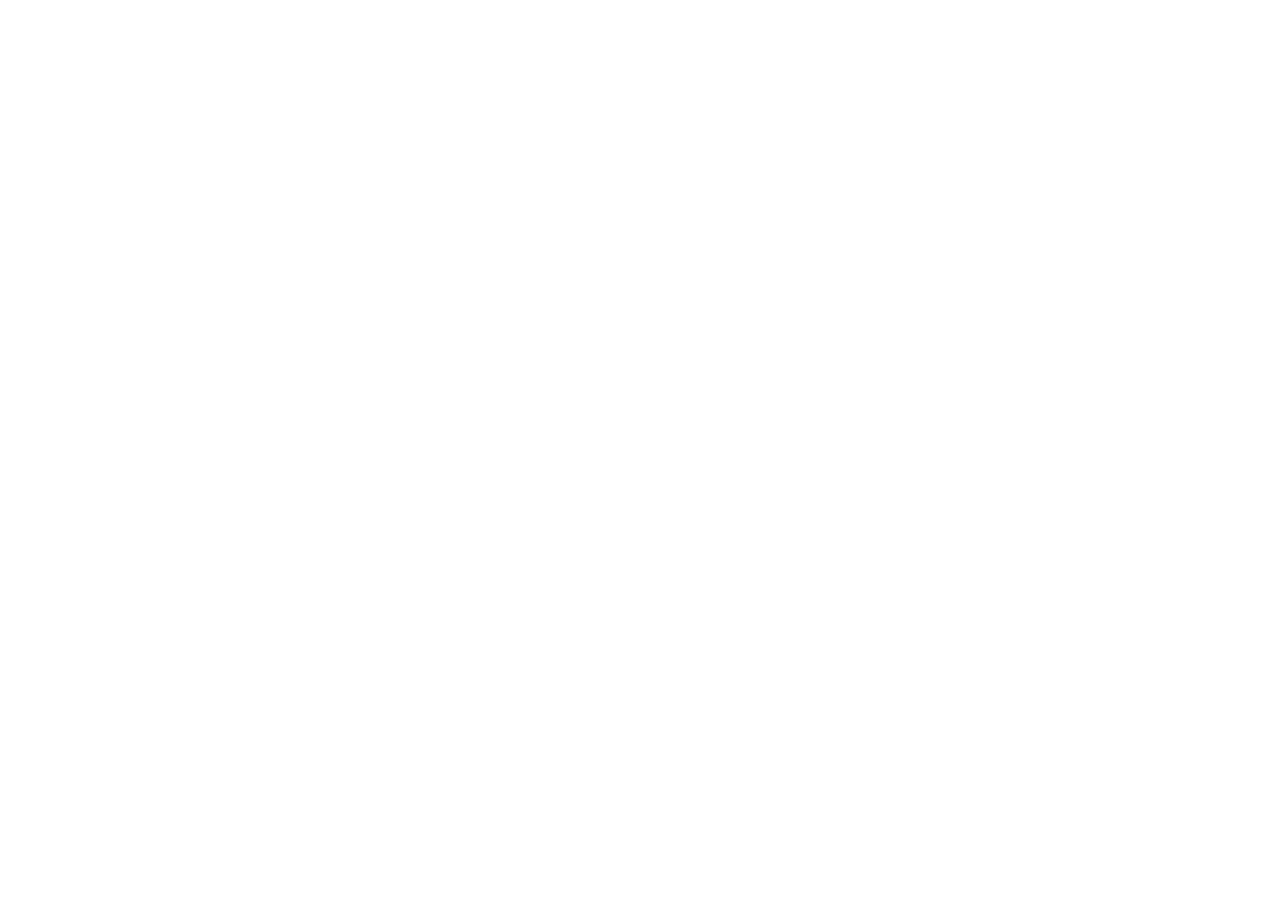
==== Build a Tribute Page/index.html @ 8d6b581e "beginning of the tribute page of Brian Clough." ====
<html lang="en">
<head>
    <meta charset="UTF-8">
    <meta http-equiv="X-UA-Compatible" content="IE=edge">
    <meta name="viewport" content="width=device-width, initial-scale=1.0">
    <title>Brian Clough</title>
    <link rel="stylesheet" href="style.css">
</head>
<body>



</body>
</html>
---- Build a Tribute Page/style.css ----
/* CSS RESET */

html, body, div, span, applet, object, iframe,
h1, h2, h3, h4, h5, h6, p, blockquote, pre,
a, abbr, acronym, address, big, cite, code,
del, dfn, em, img, ins, kbd, q, s, samp,
small, strike, strong, sub, sup, tt, var,
b, u, i, center,
dl, dt, dd, ol, ul, li,
fieldset, form, label, legend,
table, caption, tbody, tfoot, thead, tr, th, td,
article, aside, canvas, details, embed, 
figure, figcaption, footer, header, hgroup, 
menu, nav, output, ruby, section, summary,
time, mark, audio, video {
	margin: 0;
	padding: 0;
	border: 0;
	font-size: 100%;
	font: inherit;
	vertical-align: baseline;
}
/* HTML5 display-role reset for older browsers */
article, aside, details, figcaption, figure, 
footer, header, hgroup, menu, nav, section {
	display: block;
}
body {
	line-height: 1;
}
ol, ul {
	list-style: none;
}
blockquote, q {
	quotes: none;
}
blockquote:before, blockquote:after,
q:before, q:after {
	content: '';
	content: none;
}
table {
	border-collapse: collapse;
	border-spacing: 0;
}

/* CSS RESET */
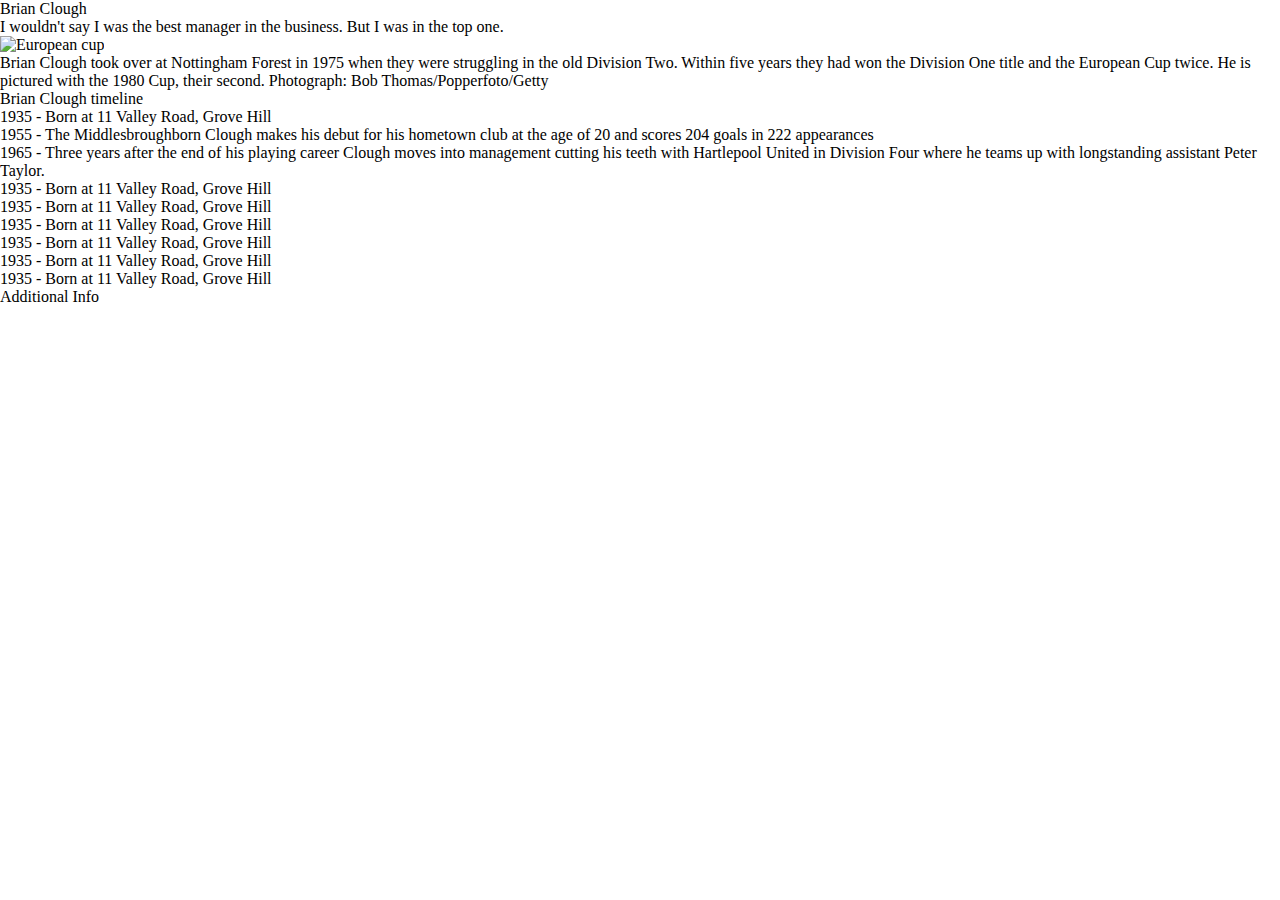
==== commit 542a1350: "general structure of the tribute page created." ====
--- a/Build a Tribute Page/index.html
+++ b/Build a Tribute Page/index.html
@@ -8,6 +8,37 @@
 </head>
 <body>
 
+    <header id="main">
+        <section id="title" >
+        <h1 >Brian Clough </h1>
+        <h2>I wouldn't say I was the best manager in the business. But I was in the top one.</h2>
+        </section>
+        <div id="img-div" >
+            <img id="image" src="https://i.guim.co.uk/img/media/a5c5ee58b9b42c5a29c2c43bbd71a9640a97d991/0_104_2018_1209/master/2018.jpg?width=620&quality=85&auto=format&fit=max&s=ad191cf3bfeb155b0872c968d71f6071" alt="European cup">
+            <figcaption id="img-caption" >Brian Clough took over at Nottingham Forest in 1975 when they were struggling in the old Division Two. Within five years they had won the Division One title and the European Cup twice. He is pictured with the 1980 Cup, their second. Photograph: Bob Thomas/Popperfoto/Getty</figcaption>
+        </div>
+    </header>
+
+    <main id="tribute-info">
+        <h2>Brian Clough timeline</h2>
+        <ul>
+            <li><p><strong>1935 - </strong>Born at 11 Valley Road, Grove Hill</p></li>
+            <li><p><strong>1955 - </strong>The Middlesbroughborn Clough makes his debut for his hometown club at the age of 20 and scores 204 goals in 222 appearances</p></li>
+            <li><p><strong>1965 - </strong>Three years after the end of his playing career Clough moves into management cutting his teeth with Hartlepool United in Division Four where he teams up with longstanding assistant Peter Taylor.</p></li>
+            <li><p><strong>1935 - </strong>Born at 11 Valley Road, Grove Hill</p></li>
+            <li><p><strong>1935 - </strong>Born at 11 Valley Road, Grove Hill</p></li>
+            <li><p><strong>1935 - </strong>Born at 11 Valley Road, Grove Hill</p></li>
+            <li><p><strong>1935 - </strong>Born at 11 Valley Road, Grove Hill</p></li>
+            <li><p><strong>1935 - </strong>Born at 11 Valley Road, Grove Hill</p></li>
+            <li><p><strong>1935 - </strong>Born at 11 Valley Road, Grove Hill</p></li>
+       </ul>
+    </main>
+
+    <footer>
+       <p>Additional Info <a id="tribute-link" href="http://news.bbc.co.uk/sport2/hi/football/3674294.stm" target="_blank"></a></p>
+    </footer>
+    
+
 
 
 </body>
--- a/Build a Tribute Page/style.css
+++ b/Build a Tribute Page/style.css
@@ -1,5 +1,5 @@
 /* CSS RESET */
-
+/*  */
 html, body, div, span, applet, object, iframe,
 h1, h2, h3, h4, h5, h6, p, blockquote, pre,
 a, abbr, acronym, address, big, cite, code,
@@ -20,28 +20,5 @@
 	font: inherit;
 	vertical-align: baseline;
 }
-/* HTML5 display-role reset for older browsers */
-article, aside, details, figcaption, figure, 
-footer, header, hgroup, menu, nav, section {
-	display: block;
-}
-body {
-	line-height: 1;
-}
-ol, ul {
-	list-style: none;
-}
-blockquote, q {
-	quotes: none;
-}
-blockquote:before, blockquote:after,
-q:before, q:after {
-	content: '';
-	content: none;
-}
-table {
-	border-collapse: collapse;
-	border-spacing: 0;
-}
 
-/* CSS RESET */+
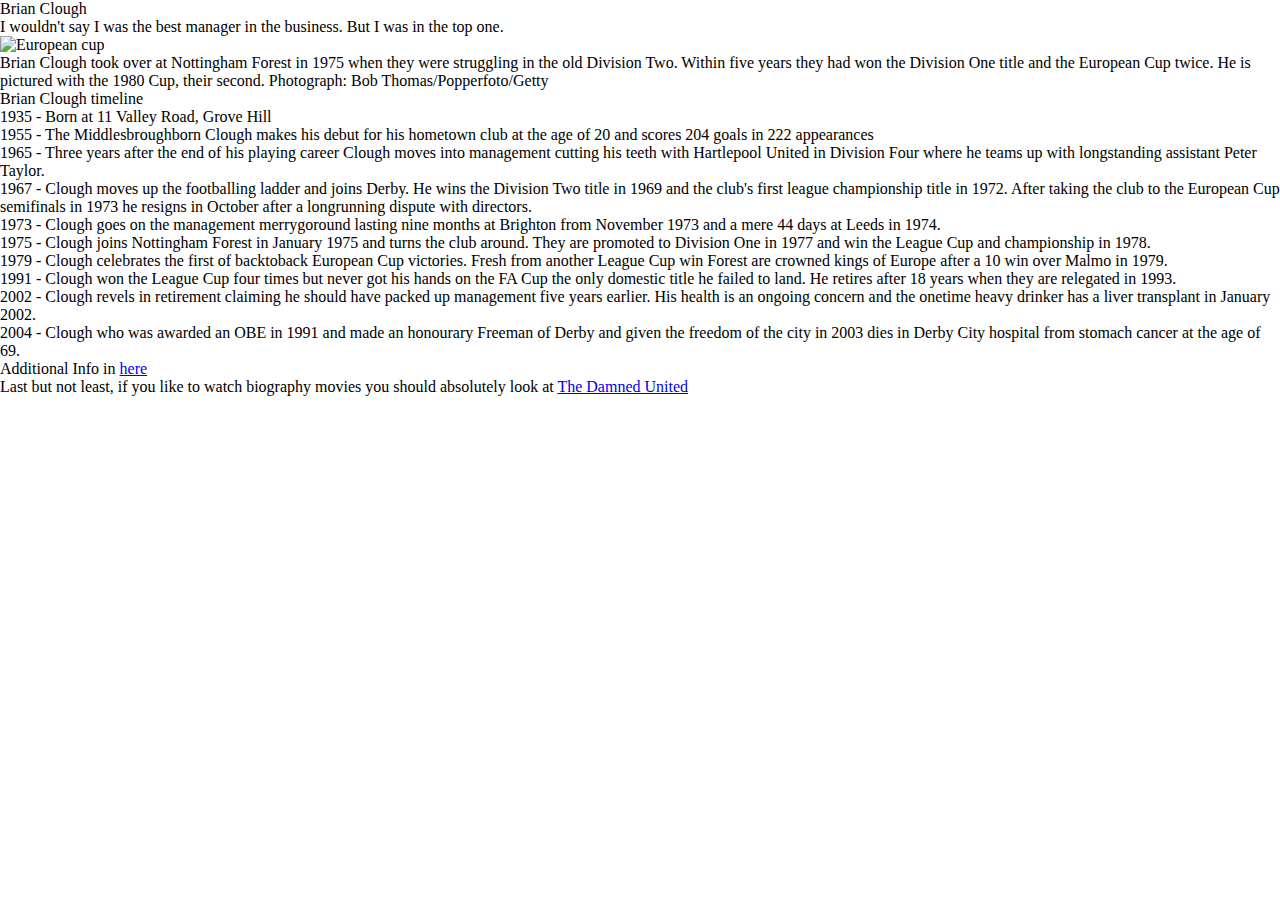
==== commit 4d349d80: "content for lists and footer done with external link." ====
--- a/Build a Tribute Page/index.html
+++ b/Build a Tribute Page/index.html
@@ -25,17 +25,19 @@
             <li><p><strong>1935 - </strong>Born at 11 Valley Road, Grove Hill</p></li>
             <li><p><strong>1955 - </strong>The Middlesbroughborn Clough makes his debut for his hometown club at the age of 20 and scores 204 goals in 222 appearances</p></li>
             <li><p><strong>1965 - </strong>Three years after the end of his playing career Clough moves into management cutting his teeth with Hartlepool United in Division Four where he teams up with longstanding assistant Peter Taylor.</p></li>
-            <li><p><strong>1935 - </strong>Born at 11 Valley Road, Grove Hill</p></li>
-            <li><p><strong>1935 - </strong>Born at 11 Valley Road, Grove Hill</p></li>
-            <li><p><strong>1935 - </strong>Born at 11 Valley Road, Grove Hill</p></li>
-            <li><p><strong>1935 - </strong>Born at 11 Valley Road, Grove Hill</p></li>
-            <li><p><strong>1935 - </strong>Born at 11 Valley Road, Grove Hill</p></li>
-            <li><p><strong>1935 - </strong>Born at 11 Valley Road, Grove Hill</p></li>
+            <li><p><strong>1967 - </strong>Clough moves up the footballing ladder and joins Derby. He wins the Division Two title in 1969 and the club's first league championship title in 1972. After taking the club to the European Cup semifinals in 1973 he resigns in October after a longrunning dispute with directors.</p></li>
+            <li><p><strong>1973 - </strong>Clough goes on the management merrygoround lasting nine months at Brighton from November 1973 and a mere 44 days at Leeds in 1974.</p></li>
+            <li><p><strong>1975 - </strong>Clough joins Nottingham Forest in January 1975 and turns the club around. They are promoted to Division One in 1977 and win the League Cup and championship in 1978.</p></li>
+            <li><p><strong>1979 - </strong>Clough celebrates the first of backtoback European Cup victories. Fresh from another League Cup win Forest are crowned kings of Europe after a 10 win over Malmo in 1979.</p></li>
+            <li><p><strong>1991 - </strong>Clough won the League Cup four times but never got his hands on the FA Cup the only domestic title he failed to land. He retires after 18 years when they are relegated in 1993. </p></li>
+            <li><p><strong>2002 - </strong>Clough revels in retirement claiming he should have packed up management five years earlier. His health is an ongoing concern and the onetime heavy drinker has a liver transplant in January 2002.</p></li>
+            <li><p><strong>2004 - </strong>Clough who was awarded an OBE in 1991 and made an honourary Freeman of Derby and given the freedom of the city in 2003 dies in Derby City hospital from stomach cancer at the age of 69.</p></li>
        </ul>
     </main>
 
     <footer>
-       <p>Additional Info <a id="tribute-link" href="http://news.bbc.co.uk/sport2/hi/football/3674294.stm" target="_blank"></a></p>
+       <p>Additional Info in <a id="tribute-link" href="https://en.wikipedia.org/wiki/Brian_Clough" target="_blank">here</a></p>
+       <p>Last but not least, if you like to watch biography movies you should absolutely look at <a href="https://www.imdb.com/title/tt1226271/" >The Damned United</a></p>
     </footer>
     
 
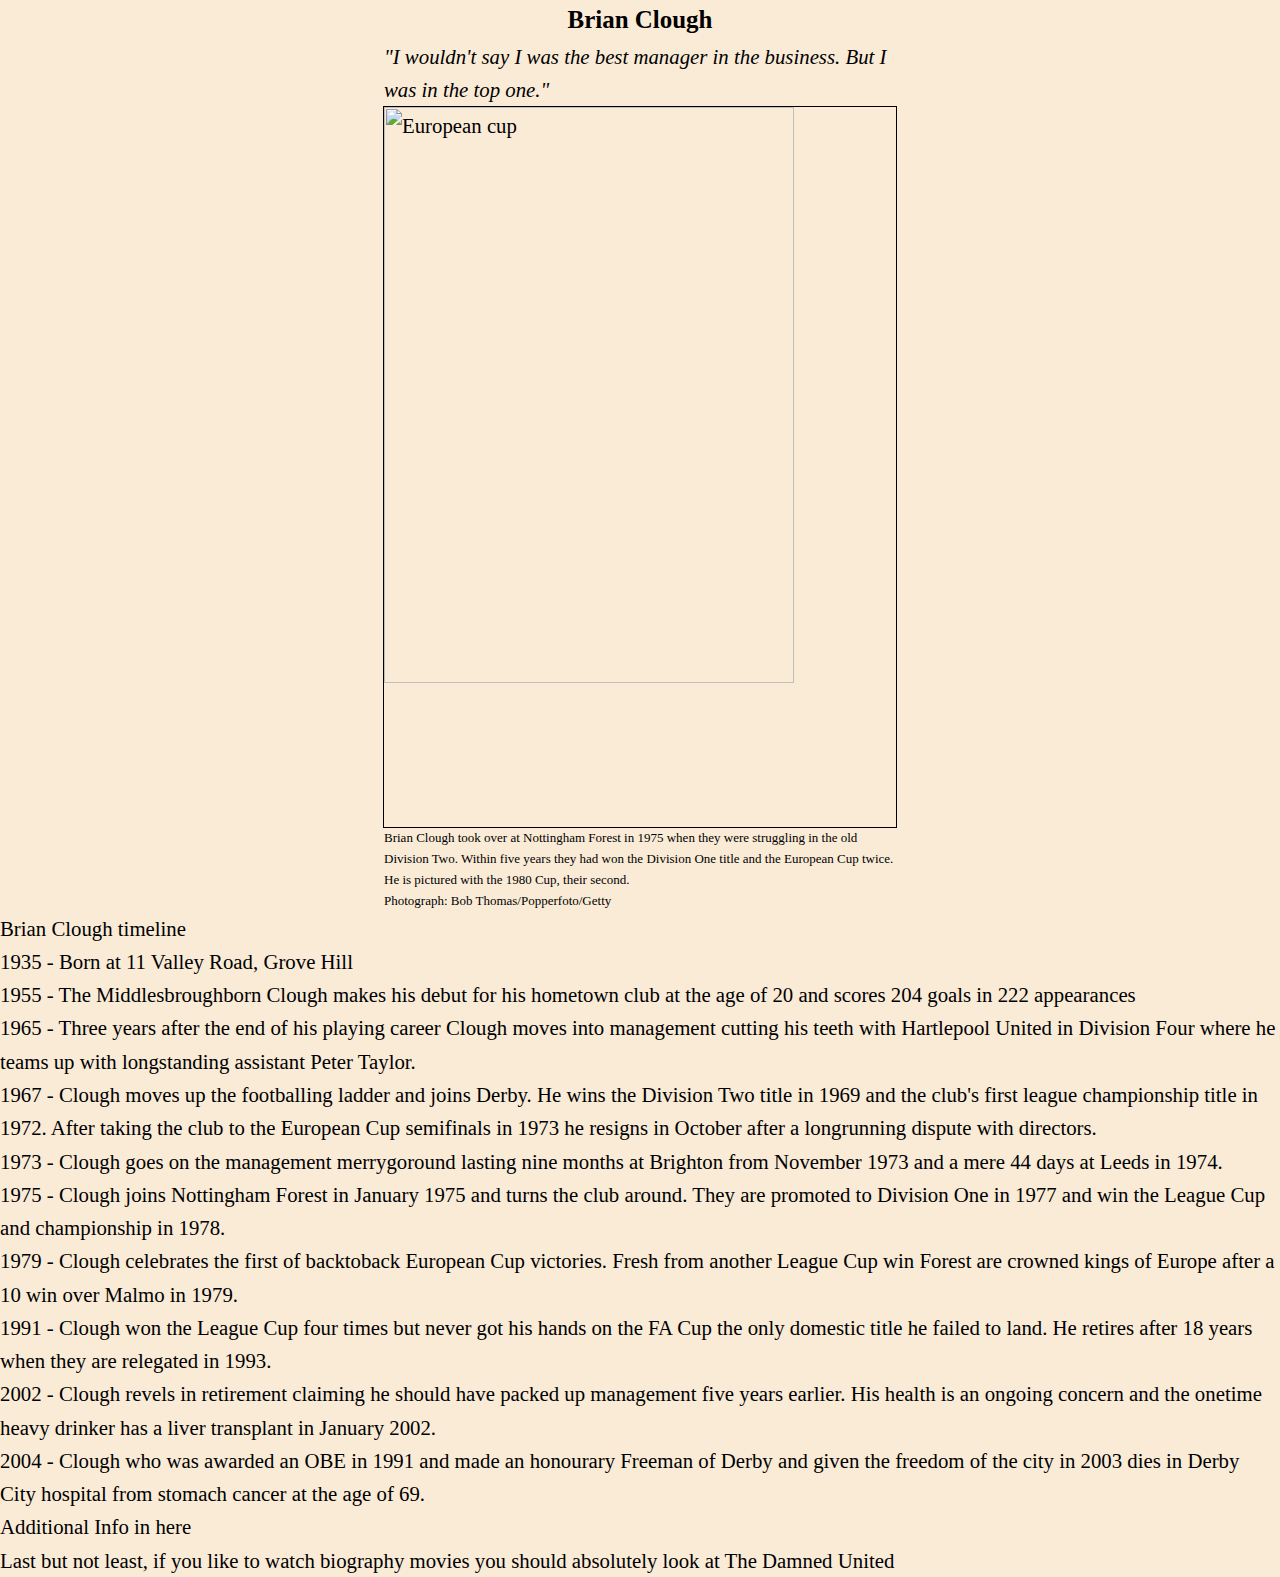
==== commit fca790d9: "style for header applied." ====
--- a/Build a Tribute Page/index.html
+++ b/Build a Tribute Page/index.html
@@ -10,12 +10,12 @@
 
     <header id="main">
         <section id="title" >
-        <h1 >Brian Clough </h1>
-        <h2>I wouldn't say I was the best manager in the business. But I was in the top one.</h2>
+        <h1>Brian Clough </h1>
+        <h2>"I wouldn't say I was the best manager in the business. But I was in the top one."</h2>
         </section>
         <div id="img-div" >
             <img id="image" src="https://i.guim.co.uk/img/media/a5c5ee58b9b42c5a29c2c43bbd71a9640a97d991/0_104_2018_1209/master/2018.jpg?width=620&quality=85&auto=format&fit=max&s=ad191cf3bfeb155b0872c968d71f6071" alt="European cup">
-            <figcaption id="img-caption" >Brian Clough took over at Nottingham Forest in 1975 when they were struggling in the old Division Two. Within five years they had won the Division One title and the European Cup twice. He is pictured with the 1980 Cup, their second. Photograph: Bob Thomas/Popperfoto/Getty</figcaption>
+            <figcaption id="img-caption" >Brian Clough took over at Nottingham Forest in 1975 when they were struggling in the old Division Two. Within five years they had won the Division One title and the European Cup twice. He is pictured with the 1980 Cup, their second. <br> Photograph: Bob Thomas/Popperfoto/Getty</figcaption>
         </div>
     </header>
 
--- a/Build a Tribute Page/style.css
+++ b/Build a Tribute Page/style.css
@@ -22,3 +22,48 @@
 }
 
 
+body{
+	font-family:Georgia, 'Times New Roman', Times, serif;
+	font-size: 1.3rem;
+	line-height: 1.6;
+	background-color:antiquewhite;
+}
+
+a {
+	color: inherit;
+	text-decoration: none;
+  }
+  
+  img {
+	display: block;
+	width: 80%;
+	margin: 0 auto;
+	border: 1px solid black;
+  }
+
+  #main{
+	display: block;
+	margin-left: auto;
+	margin-right: auto;
+	width: 50%;
+  }
+
+  #main h1 {
+	font-weight: bold;
+	font-size: larger;
+	text-align: center;
+  }
+
+  #main h2 {
+	font-style: italic;
+	font-size: 100%;
+	width: 80%;
+	margin: 0 auto;
+  }
+
+  #img-div figcaption {
+	  font-size:small;
+	  width: 80%;
+	  margin: 0 auto;
+  }
+
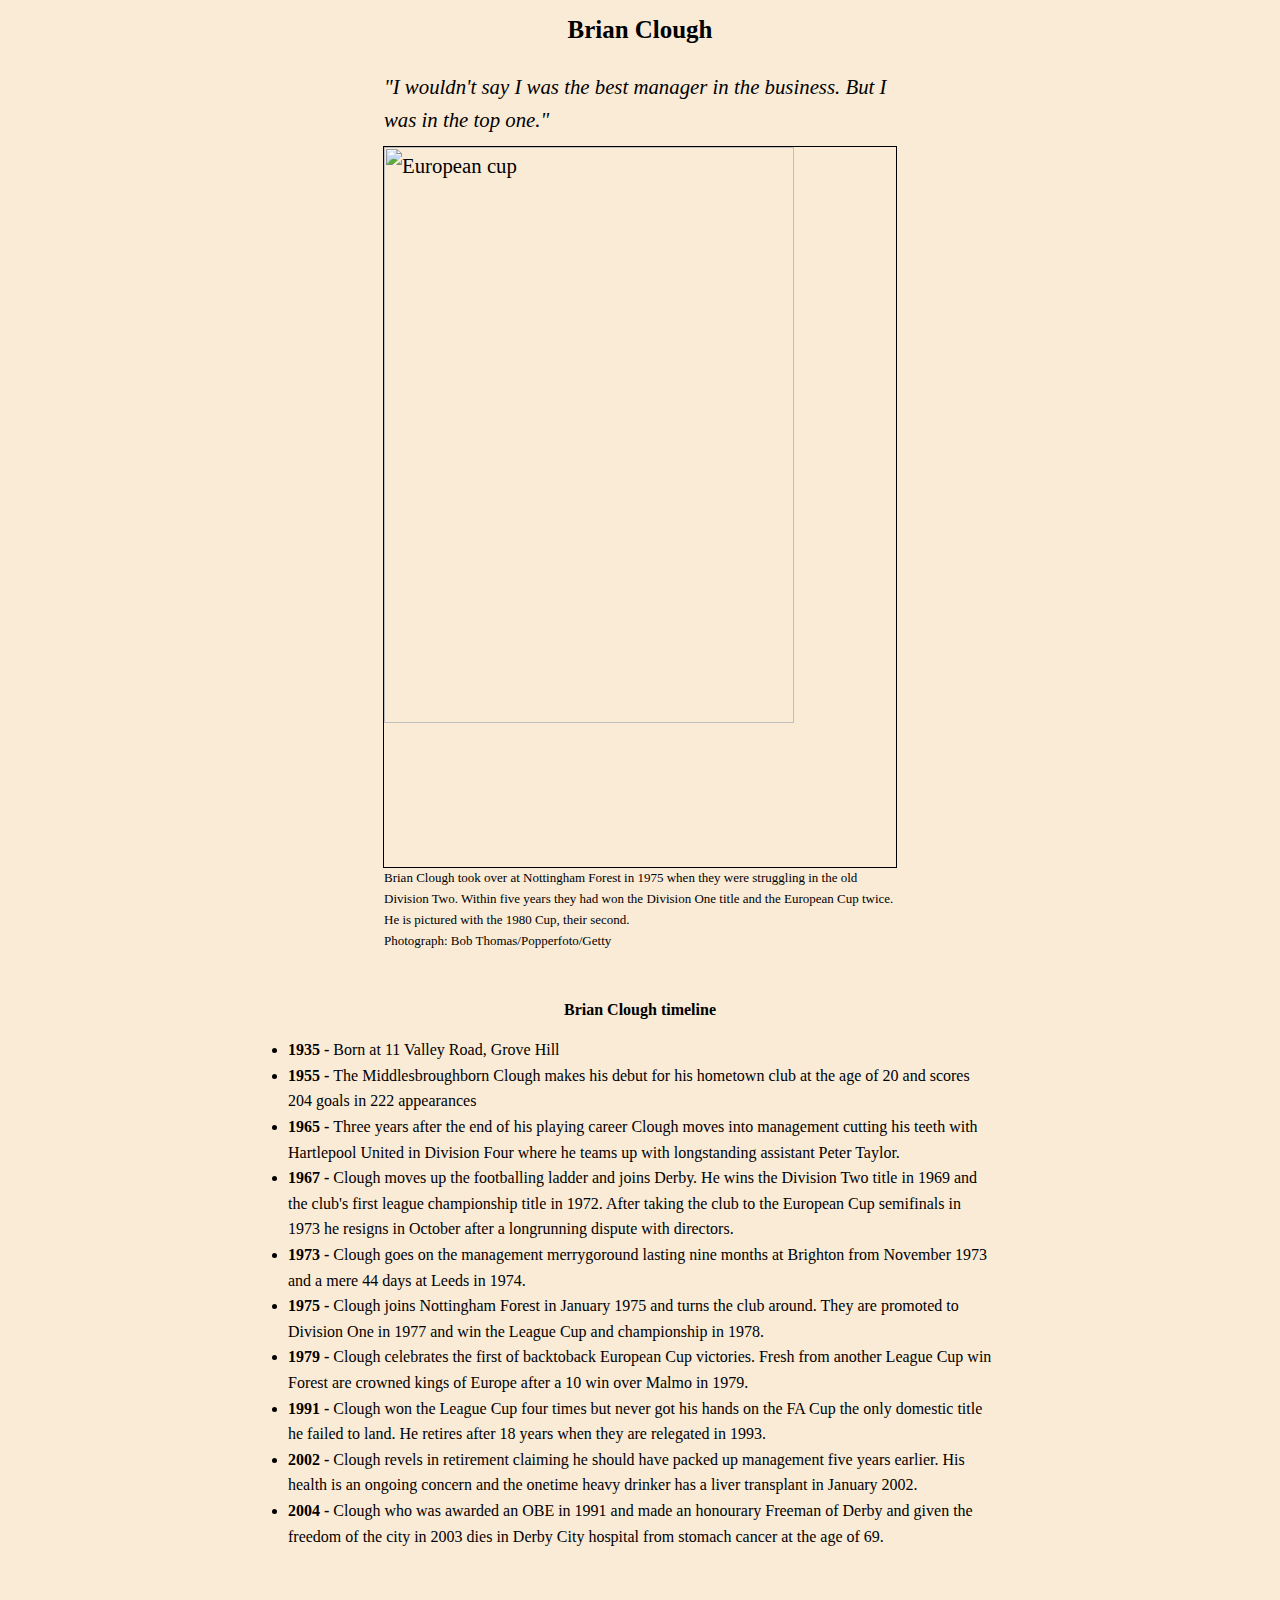
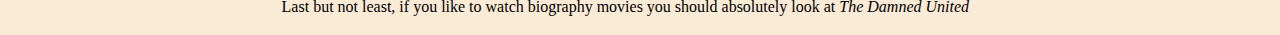
==== commit 44c44fe7: "tribute page style has done." ====
--- a/Build a Tribute Page/index.html
+++ b/Build a Tribute Page/index.html
@@ -36,8 +36,7 @@
     </main>
 
     <footer>
-       <p>Additional Info in <a id="tribute-link" href="https://en.wikipedia.org/wiki/Brian_Clough" target="_blank">here</a></p>
-       <p>Last but not least, if you like to watch biography movies you should absolutely look at <a href="https://www.imdb.com/title/tt1226271/" >The Damned United</a></p>
+       <p>Last but not least, if you like to watch biography movies you should absolutely look at <a id="tribute-link" target="_blank" href="https://www.imdb.com/title/tt1226271/" >The Damned United</a></p>
     </footer>
     
 
--- a/Build a Tribute Page/style.css
+++ b/Build a Tribute Page/style.css
@@ -41,6 +41,13 @@
 	border: 1px solid black;
   }
 
+  footer{
+	font-size: medium;
+	width: 56%;
+	margin: 0 auto;
+	padding: 15px;
+  }
+
   #main{
 	display: block;
 	margin-left: auto;
@@ -52,6 +59,7 @@
 	font-weight: bold;
 	font-size: larger;
 	text-align: center;
+	padding: 10px;
   }
 
   #main h2 {
@@ -59,6 +67,7 @@
 	font-size: 100%;
 	width: 80%;
 	margin: 0 auto;
+	padding: 10px;
   }
 
   #img-div figcaption {
@@ -67,3 +76,31 @@
 	  margin: 0 auto;
   }
 
+
+  #tribute-info{
+	width: 55%;
+	margin: 0 auto;
+	font-size:medium;
+	padding: 30px;
+  }
+
+  #tribute-info h2{
+  font-weight: 600;
+  padding:15px;
+  text-align: center;
+  }
+
+  #tribute-info strong{
+	font-weight: bold;
+	  }
+
+	
+
+	#tribute-link {
+		font-style: italic;
+	}
+
+	
+	#tribute-link:hover {
+		color: rgb(85, 85, 17);	
+		}